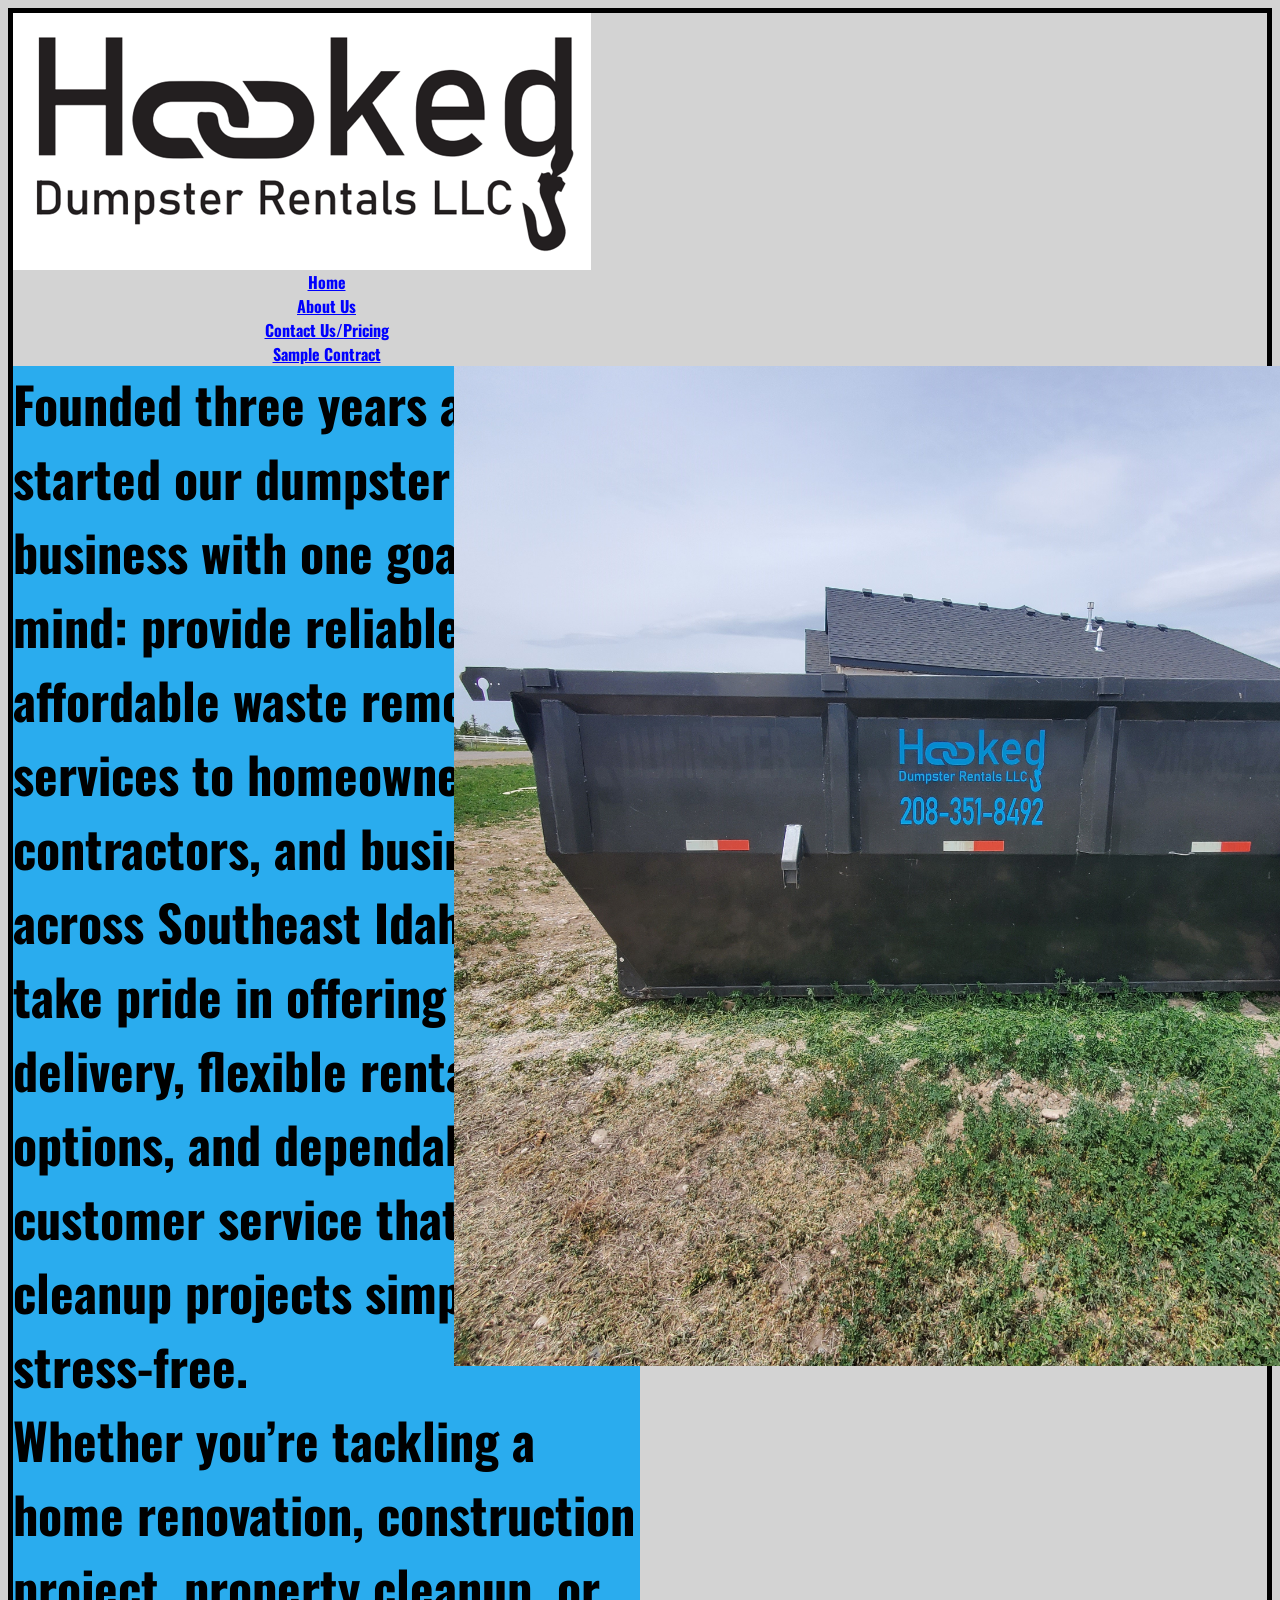
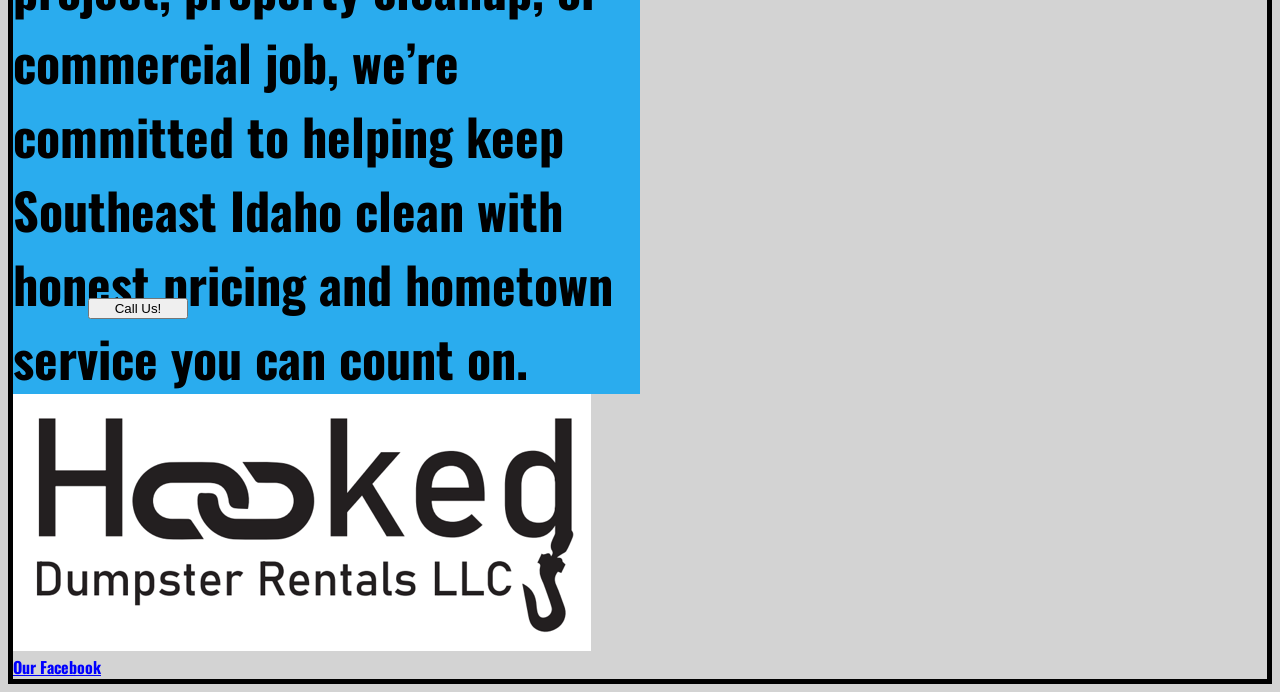
==== aboutus.html @ cf6c9e0d "more css" ====
<!DOCTYPE html>
<html lang="en">
<head>
    <meta charset="UTF-8">
    <meta name="viewport" content="width=device-width, initial-scale=1.0">
    <link rel="icon" type="image/x-icon" href="/images/logoMini">
    <link rel="preconnect" href="https://fonts.googleapis.com">
    <link rel="preconnect" href="https://fonts.gstatic.com" crossorigin>
    <link href="https://fonts.googleapis.com/css2?family=Oswald:wght@200..700&display=swap" rel="stylesheet">
    <link rel="stylesheet" href="styles.css">
    <title>About Us</title>
</head>
<body>
    <div class="header">
        <img class="headerLogo" src="images/Logo.png" alt="Hooked Dumpster Rentals LLC Logo">
        <a class="Links" href="index.html">Home</a>
        <a class="Links" href="aboutus.html">About Us</a>
        <a class="Links" href="pricingcontact.html">Contact Us/Pricing</a>
        <a class="Links" href="contract.html">Sample Contract</a>
    </div>
    <div class="bodyText">Founded three years ago, we started our dumpster rental business with one goal in mind: provide reliable, affordable waste removal services to homeowners, contractors, and businesses across Southeast Idaho. We take pride in offering fast delivery, flexible rental options, and dependable customer service that makes cleanup projects simple and stress-free.<br>Whether you’re tackling a home renovation, construction project, property cleanup, or commercial job, we’re committed to helping keep Southeast Idaho clean with honest pricing and hometown service you can count on.</div>
    <button href="208-351-8492" class="callButton" alt="Call Button">Call Us!</button>
    <img class="heroImg" src="images/dumpster5.jpg" alt="Dumpster on grass">
    <div class="footer">
        <img id="footerLogo" alt="test logo" src="images/Logo.png">
        <a class="Links" href="https://www.facebook.com/profile.php?id=61563477770796" alt="facebook link">Our Facebook</a>
    </div>
</body>
</html>
---- styles.css ----
body {
    display: grid;
    grid-template-columns: 50% 50%;
    border: 5px solid black;
    background-color: lightgray;
}

.header {
    text-align: center;
}

.Links {
  font-family: "Oswald", sans-serif;
  font-optical-sizing: auto;
  font-weight: 700;
  font-style: normal;
  color: blue;
  display: grid;
  grid-column-start: 1;
  grid-column-end: 2;
}

.bodyText {
    font-family: "Oswald", sans-serif;
    font-optical-sizing: auto;
    font-weight: 700;
    font-style: normal;
    font-size: 50px;
    text-align: left;
    display: grid;
    grid-column: 1;
    grid-row: 2;
    background-color: rgb(42, 172, 238);
}

.callButton{
    grid-column: 1;
    grid-row: 2;
    max-width: 100px;
    max-height: 500px;
    align-self: end;
    margin: 75px;
}
.heroImg {
    min-width: 500px;
    max-width: 1000px;
    grid-column: 2;
    grid-row: 2;
    justify-self: center;
    background-color: rgb(42, 172, 238);
}

.headerLogo {
    display: grid;
    grid-column-start: 1;
    grid-column-end: 1;
    justify-self: left;

}

.footer {
    text-align: left;
    grid-row: 3;
}
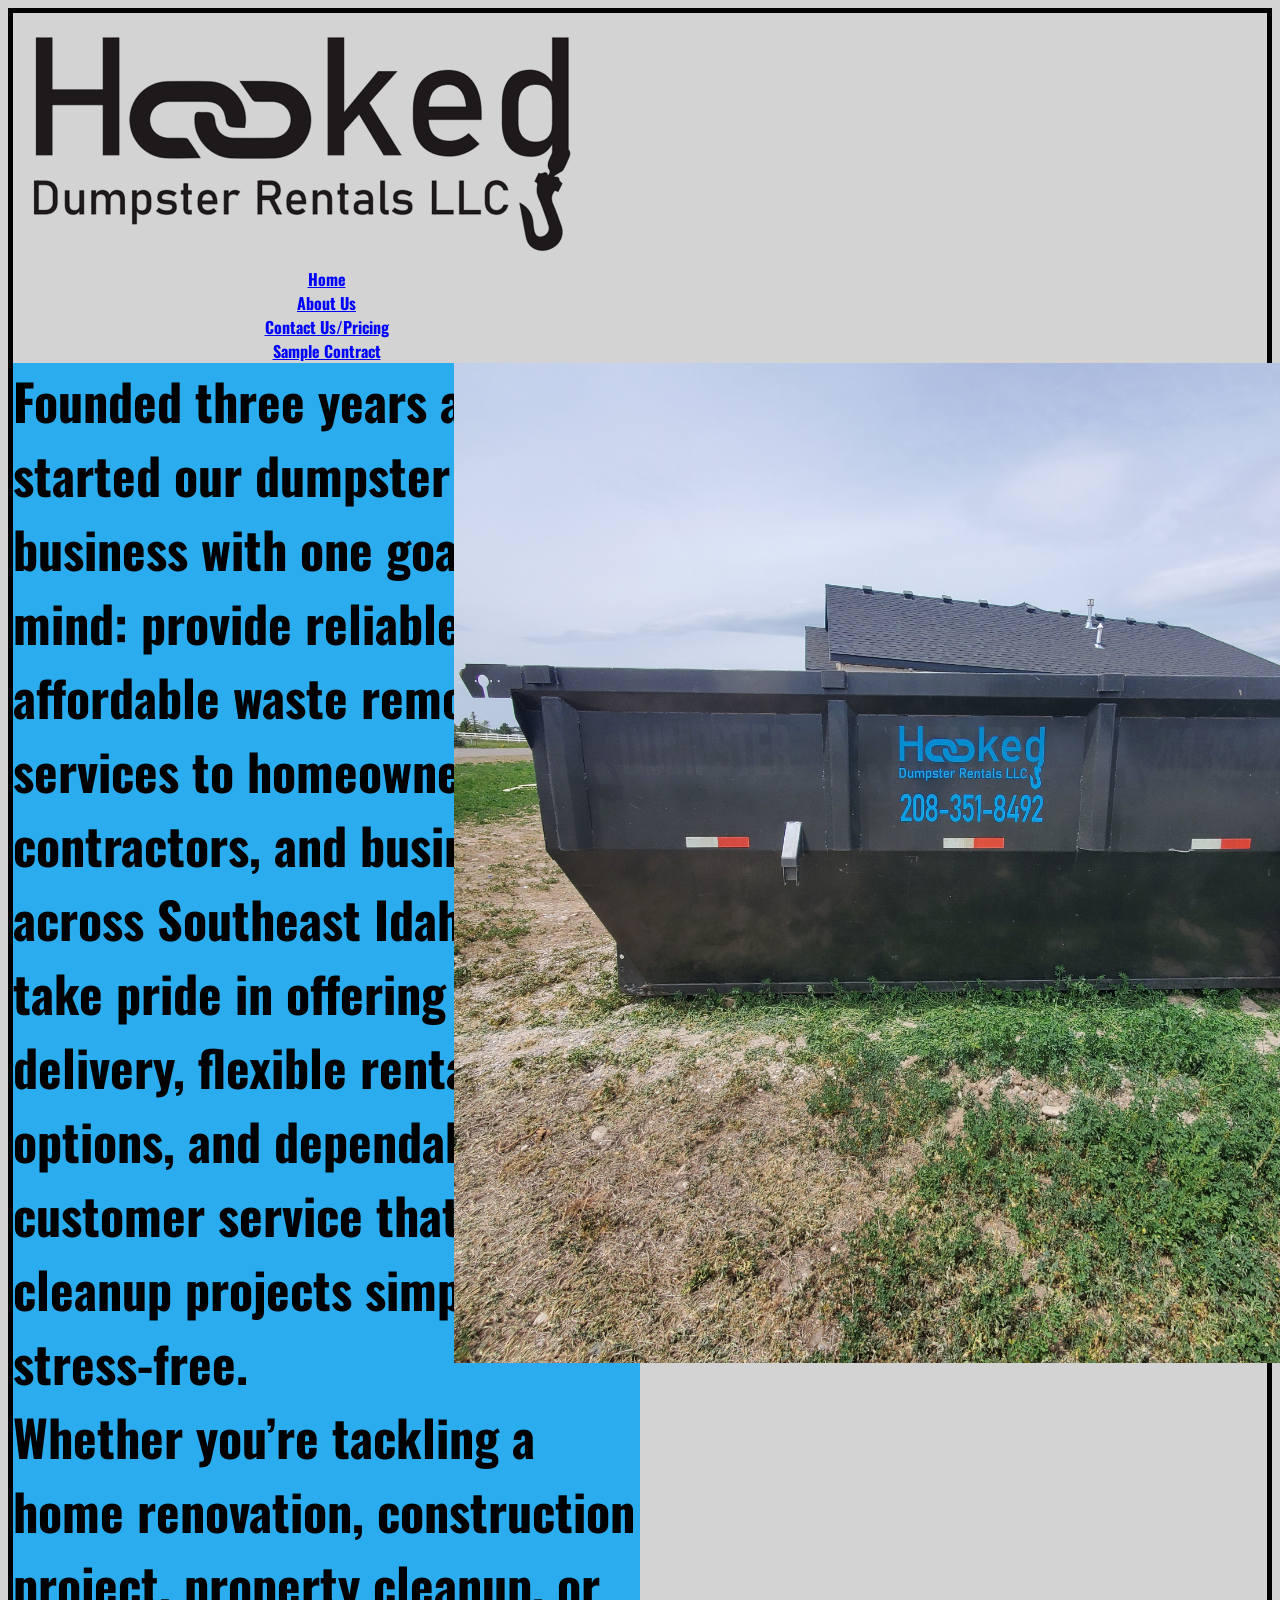
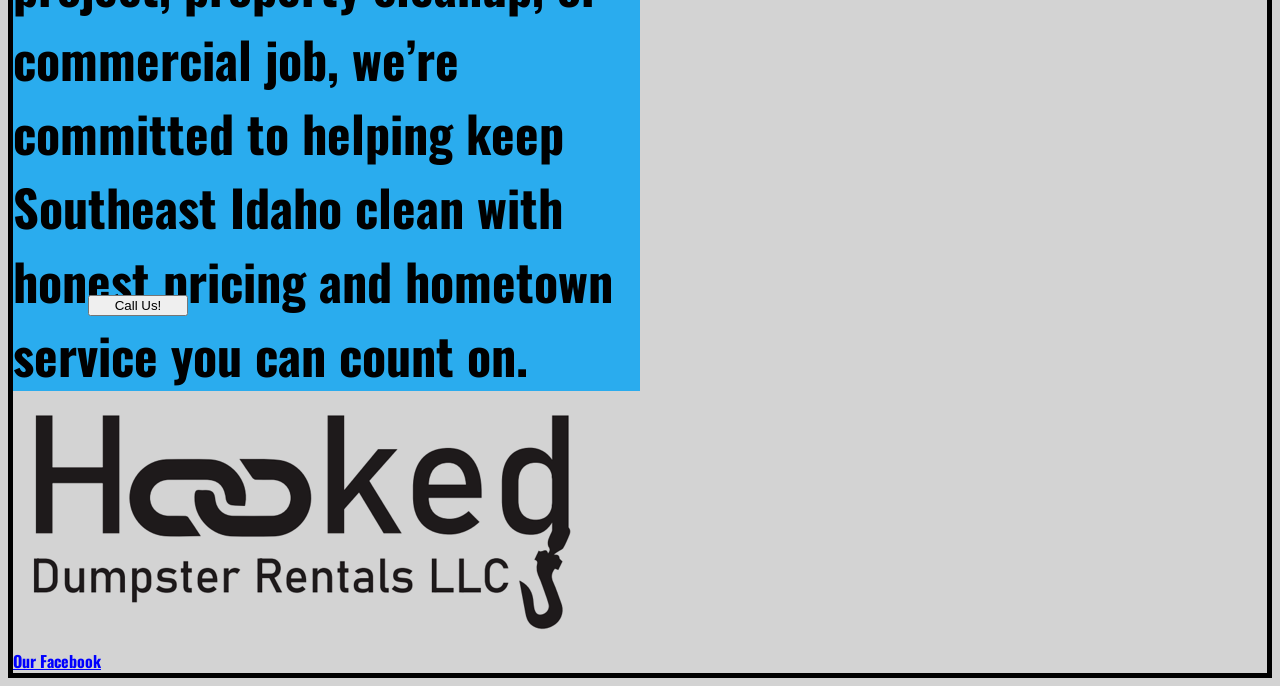
==== commit d62abc9b: "some html and added pdf" ====
--- a/aboutus.html
+++ b/aboutus.html
@@ -3,7 +3,7 @@
 <head>
     <meta charset="UTF-8">
     <meta name="viewport" content="width=device-width, initial-scale=1.0">
-    <link rel="icon" type="image/x-icon" href="/images/logoMini">
+    <link rel="icon" type="image/x-icon" href="/images/dFavicon2.png">
     <link rel="preconnect" href="https://fonts.googleapis.com">
     <link rel="preconnect" href="https://fonts.gstatic.com" crossorigin>
     <link href="https://fonts.googleapis.com/css2?family=Oswald:wght@200..700&display=swap" rel="stylesheet">
@@ -12,7 +12,7 @@
 </head>
 <body>
     <div class="header">
-        <img class="headerLogo" src="images/Logo.png" alt="Hooked Dumpster Rentals LLC Logo">
+        <img class="headerLogo" src="images/Logoclear.png" alt="Hooked Dumpster Rentals Logo">
         <a class="Links" href="index.html">Home</a>
         <a class="Links" href="aboutus.html">About Us</a>
         <a class="Links" href="pricingcontact.html">Contact Us/Pricing</a>
@@ -22,7 +22,7 @@
     <button href="208-351-8492" class="callButton" alt="Call Button">Call Us!</button>
     <img class="heroImg" src="images/dumpster5.jpg" alt="Dumpster on grass">
     <div class="footer">
-        <img id="footerLogo" alt="test logo" src="images/Logo.png">
+        <img id="footerLogo" alt="Hooked Dumpster Rentals Logo" src="images/Logoclear.png">
         <a class="Links" href="https://www.facebook.com/profile.php?id=61563477770796" alt="facebook link">Our Facebook</a>
     </div>
 </body>
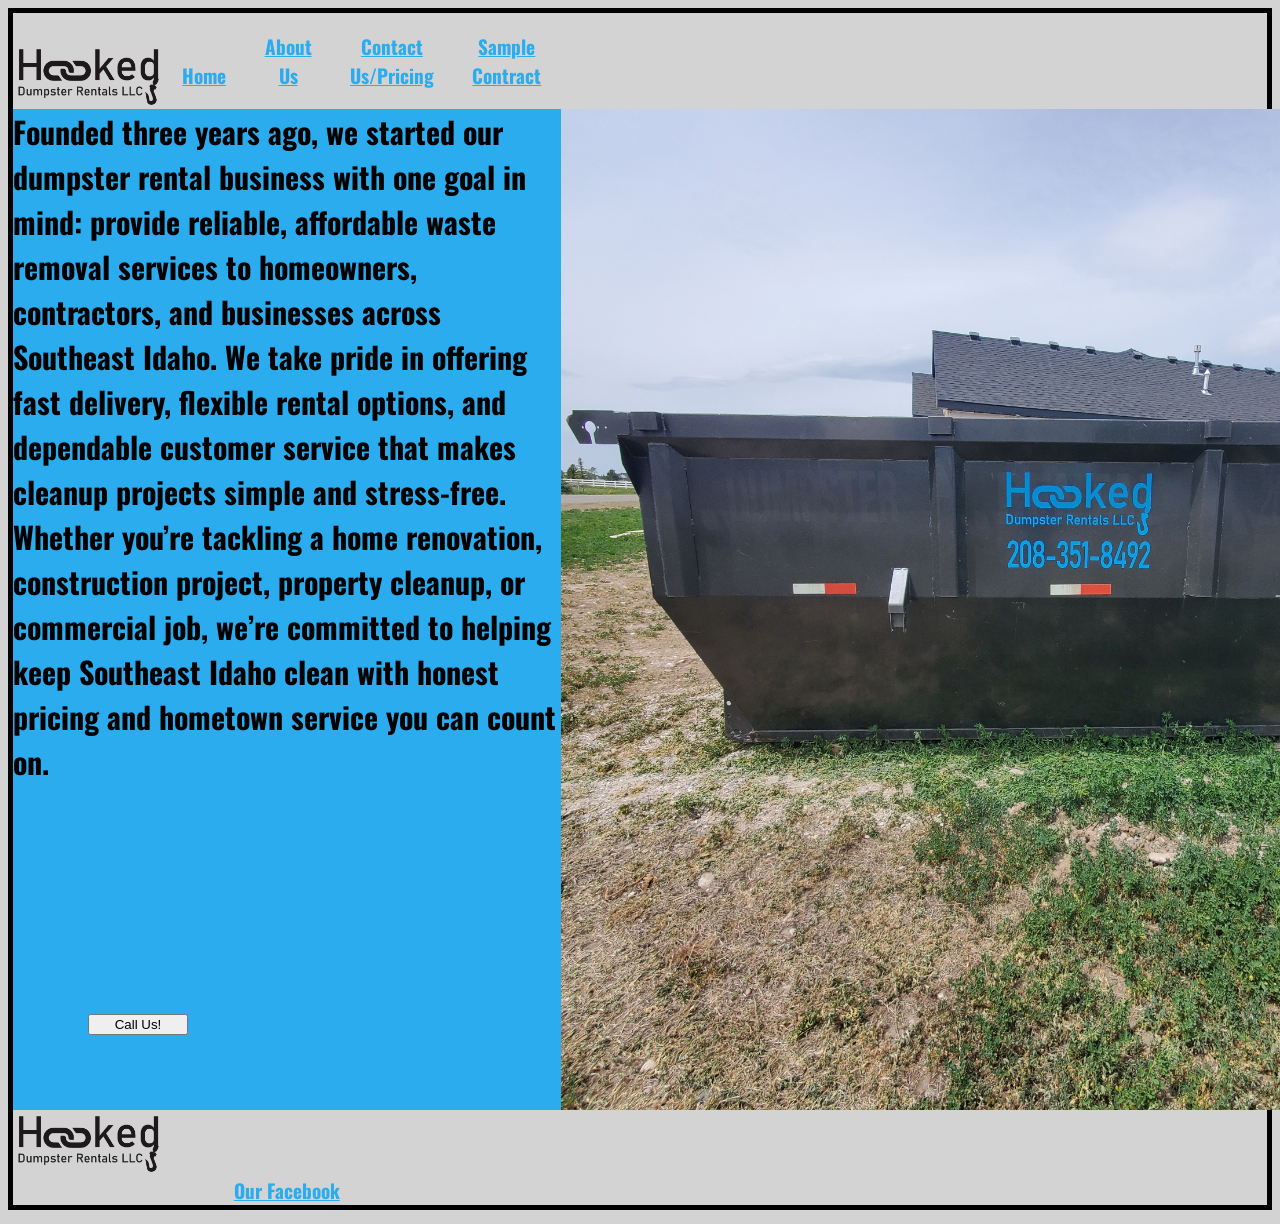
==== commit 54fe90e2: "mroe css and some htmnl" ====
--- a/aboutus.html
+++ b/aboutus.html
@@ -10,19 +10,19 @@
     <link rel="stylesheet" href="styles.css">
     <title>About Us</title>
 </head>
+<div class="header">
+    <img class="Logo" src="images/Logoclear.png" alt="Hooked Dumpster Rentals Logo">
+    <a class="Links" href="index.html">Home</a>
+    <a class="Links" href="aboutus.html">About Us</a>
+    <a class="Links" href="pricingcontact.html">Contact Us/Pricing</a>
+    <a class="Links" href="contract.html">Sample Contract</a>
+</div>
 <body>
-    <div class="header">
-        <img class="headerLogo" src="images/Logoclear.png" alt="Hooked Dumpster Rentals Logo">
-        <a class="Links" href="index.html">Home</a>
-        <a class="Links" href="aboutus.html">About Us</a>
-        <a class="Links" href="pricingcontact.html">Contact Us/Pricing</a>
-        <a class="Links" href="contract.html">Sample Contract</a>
-    </div>
     <div class="bodyText">Founded three years ago, we started our dumpster rental business with one goal in mind: provide reliable, affordable waste removal services to homeowners, contractors, and businesses across Southeast Idaho. We take pride in offering fast delivery, flexible rental options, and dependable customer service that makes cleanup projects simple and stress-free.<br>Whether you’re tackling a home renovation, construction project, property cleanup, or commercial job, we’re committed to helping keep Southeast Idaho clean with honest pricing and hometown service you can count on.</div>
     <button href="208-351-8492" class="callButton" alt="Call Button">Call Us!</button>
     <img class="heroImg" src="images/dumpster5.jpg" alt="Dumpster on grass">
     <div class="footer">
-        <img id="footerLogo" alt="Hooked Dumpster Rentals Logo" src="images/Logoclear.png">
+        <img class="Logo" alt="Hooked Dumpster Rentals Logo" src="images/Logoclear.png">
         <a class="Links" href="https://www.facebook.com/profile.php?id=61563477770796" alt="facebook link">Our Facebook</a>
     </div>
 </body>
--- a/styles.css
+++ b/styles.css
@@ -1,12 +1,15 @@
 body {
     display: grid;
-    grid-template-columns: 50% 50%;
+    grid: 1 3;
     border: 5px solid black;
     background-color: lightgray;
 }
 
 .header {
+    display: inline-flex;
     text-align: center;
+    align-items: end;
+    justify-self: center;
 }
 
 .Links {
@@ -14,10 +17,9 @@
   font-optical-sizing: auto;
   font-weight: 700;
   font-style: normal;
-  color: blue;
-  display: grid;
-  grid-column-start: 1;
-  grid-column-end: 2;
+  color: rgb(42, 172, 238);
+  font-size: larger;
+  padding: 1em;
 }
 
 .bodyText {
@@ -25,7 +27,7 @@
     font-optical-sizing: auto;
     font-weight: 700;
     font-style: normal;
-    font-size: 50px;
+    font-size: 30px;
     text-align: left;
     display: grid;
     grid-column: 1;
@@ -41,24 +43,35 @@
     align-self: end;
     margin: 75px;
 }
+.Logo {
+    display: grid;
+    grid-column-start: 1;
+    grid-column-end: 1;
+    min-width: 100px;
+    max-width: 150px;
+}
+
+img {
+    max-width: 1000px;
+}
+
 .heroImg {
-    min-width: 500px;
-    max-width: 1000px;
     grid-column: 2;
     grid-row: 2;
     justify-self: center;
     background-color: rgb(42, 172, 238);
 }
 
-.headerLogo {
-    display: grid;
-    grid-column-start: 1;
-    grid-column-end: 1;
-    justify-self: left;
 
+.footer {
+    text-align: center;
+    grid-row: 3;
 }
 
-.footer {
-    text-align: left;
-    grid-row: 3;
+.pdf {
+    display: grid;
+    justify-self: center;
+    grid-row: 2;
+    height: 900px;
+    width: 900px;
 }
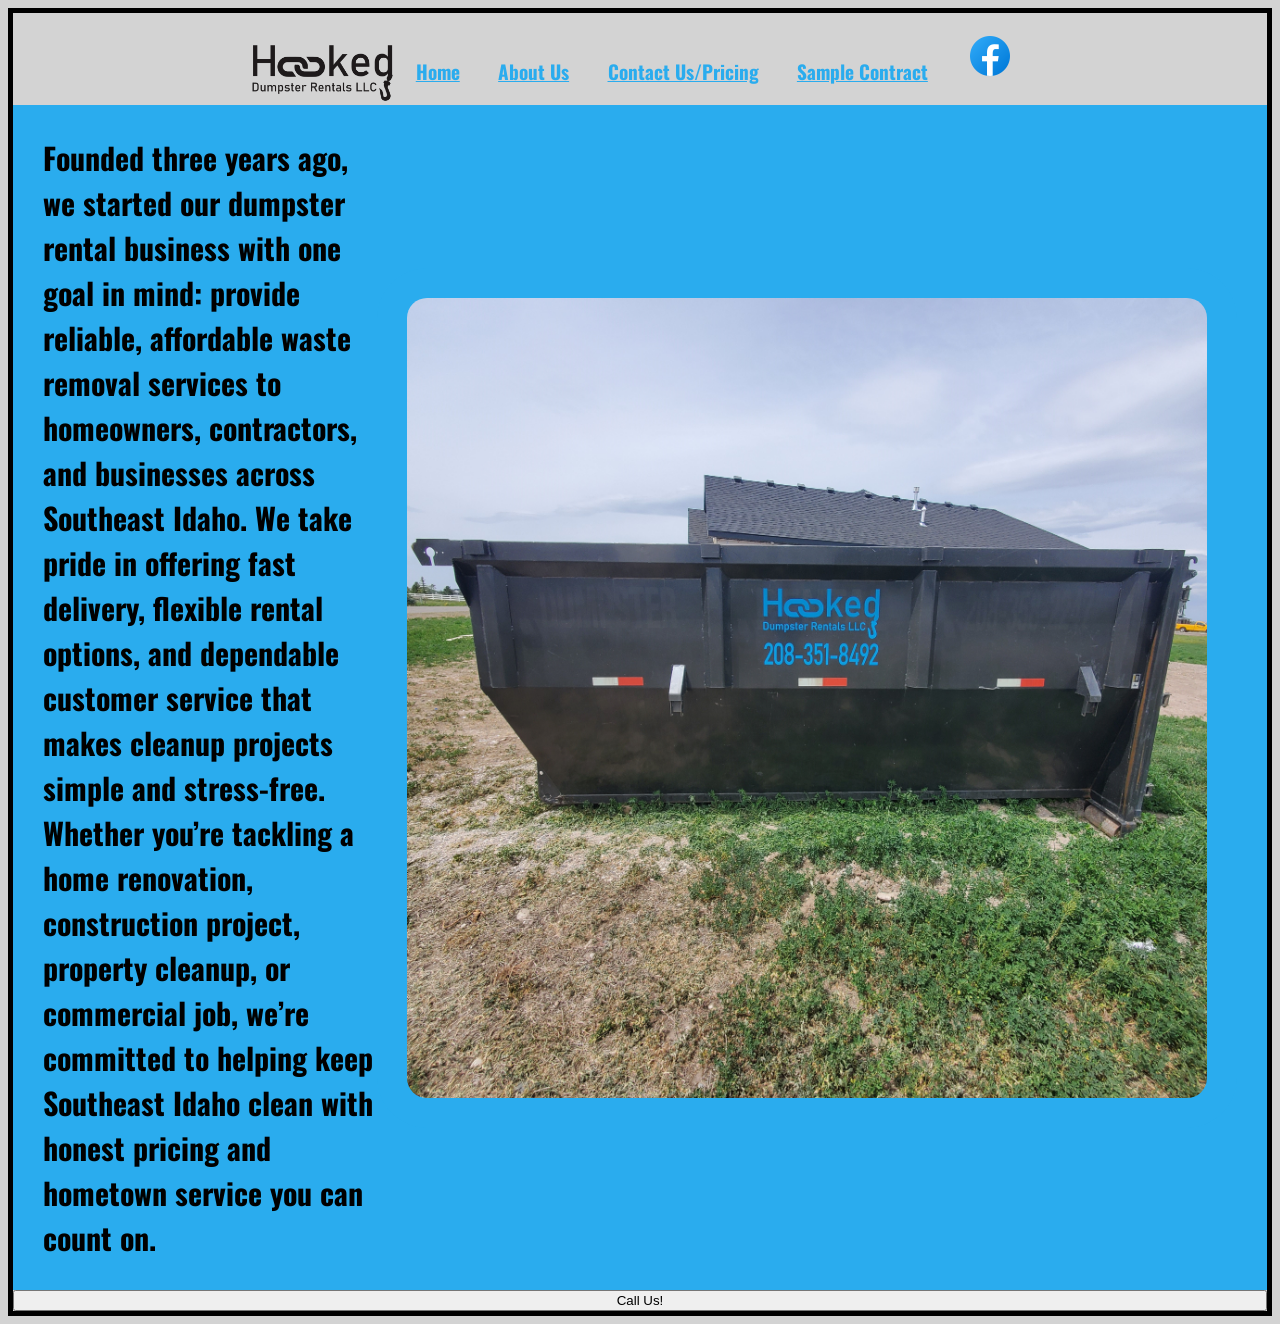
==== commit da00fa06: "css change update html" ====
--- a/aboutus.html
+++ b/aboutus.html
@@ -3,27 +3,27 @@
 <head>
     <meta charset="UTF-8">
     <meta name="viewport" content="width=device-width, initial-scale=1.0">
-    <link rel="icon" type="image/x-icon" href="/images/dFavicon2.png">
+    <link rel="icon" type="image/x-icon" href="/images/favicons/HD_Blue.png">
     <link rel="preconnect" href="https://fonts.googleapis.com">
     <link rel="preconnect" href="https://fonts.gstatic.com" crossorigin>
     <link href="https://fonts.googleapis.com/css2?family=Oswald:wght@200..700&display=swap" rel="stylesheet">
-    <link rel="stylesheet" href="styles.css">
+    <link rel="stylesheet" href="styles2.css">
     <title>About Us</title>
 </head>
-<div class="header">
-    <img class="Logo" src="images/Logoclear.png" alt="Hooked Dumpster Rentals Logo">
-    <a class="Links" href="index.html">Home</a>
-    <a class="Links" href="aboutus.html">About Us</a>
-    <a class="Links" href="pricingcontact.html">Contact Us/Pricing</a>
-    <a class="Links" href="contract.html">Sample Contract</a>
-</div>
+    <div class="header">
+        <img class="Logo" src="images/Logoclear.png" alt="Hooked Dumpster Rentals Logo">
+        <a class="Links" href="index.html">Home</a>
+        <a class="Links" href="aboutus.html">About Us</a>
+        <a class="Links" href="pricingcontact.html">Contact Us/Pricing</a>
+        <a class="Links" href="contract.html">Sample Contract</a>
+        <a class="Links" href="https://www.facebook.com/profile.php?id=61563477770796"><img src="images/favicons/facebook-48.png" alt="Hooked Dumpster Rentals Facebook"></a>
+
+    </div>
 <body>
-    <div class="bodyText">Founded three years ago, we started our dumpster rental business with one goal in mind: provide reliable, affordable waste removal services to homeowners, contractors, and businesses across Southeast Idaho. We take pride in offering fast delivery, flexible rental options, and dependable customer service that makes cleanup projects simple and stress-free.<br>Whether you’re tackling a home renovation, construction project, property cleanup, or commercial job, we’re committed to helping keep Southeast Idaho clean with honest pricing and hometown service you can count on.</div>
+    <div class="mainContent">Founded three years ago, we started our dumpster rental business with one goal in mind: provide reliable, affordable waste removal services to homeowners, contractors, and businesses across Southeast Idaho. We take pride in offering fast delivery, flexible rental options, and dependable customer service that makes cleanup projects simple and stress-free.<br>Whether you’re tackling a home renovation, construction project, property cleanup, or commercial job, we’re committed to helping keep Southeast Idaho clean with honest pricing and hometown service you can count on.
+    <img class="heroImg" src="images/dumpster5.jpg" alt="Dumpster on grass">
+    </div>
     <button href="208-351-8492" class="callButton" alt="Call Button">Call Us!</button>
-    <img class="heroImg" src="images/dumpster5.jpg" alt="Dumpster on grass">
-    <div class="footer">
-        <img class="Logo" alt="Hooked Dumpster Rentals Logo" src="images/Logoclear.png">
-        <a class="Links" href="https://www.facebook.com/profile.php?id=61563477770796" alt="facebook link">Our Facebook</a>
-    </div>
+
 </body>
 </html>
--- a/styles2.css
+++ b/styles2.css
@@ -0,0 +1,57 @@
+body {
+    display: grid;
+    border: 5px solid black;
+    background-color: lightgray;
+}
+
+div.header {
+    display: flex;
+    text-align: center;
+    align-items: end;
+    justify-content: center;
+}
+
+.Links {
+  font-family: "Oswald", sans-serif;
+  font-optical-sizing: auto;
+  font-weight: 700;
+  font-style: normal;
+  color: rgb(42, 172, 238);
+  font-size: larger;
+  padding: 1em;
+}
+
+.mainContent {
+    display: inline-flex;
+    font-family: "Oswald", sans-serif;
+    font-optical-sizing: auto;
+    font-weight: 700;
+    font-style: normal;
+    font-size: 30px;
+    text-align: left;
+    background-color: rgb(42, 172, 238);
+    align-items: center;
+    padding: 1em;
+}
+
+.Logo {
+    max-width: 150px;
+}
+
+img {
+    max-width: 800px;
+}
+
+.heroImg {
+    justify-self: center;
+    padding: 1em;
+    border-radius: 50px;
+    background-color: rgb(42, 172, 238);
+}
+
+.pdf {
+    display: flex;
+    justify-self: center;
+    height: 900px;
+    width: 900px;
+}
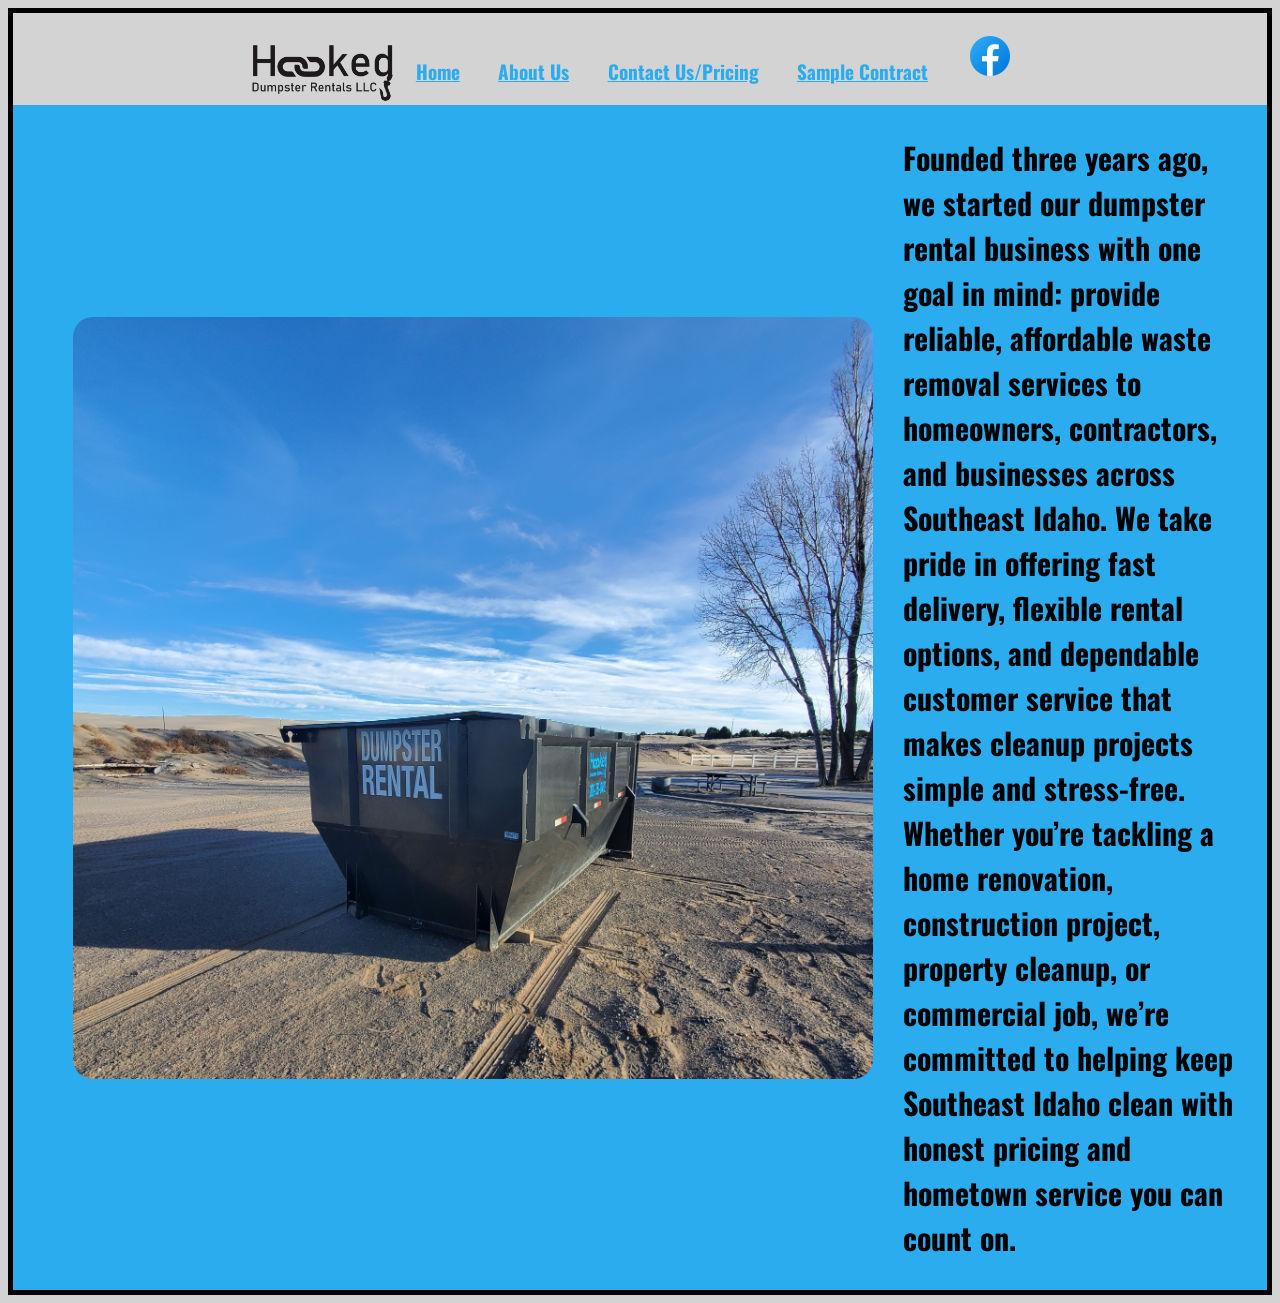
==== commit adbc409a: "final upload in new repo due to ransomware" ====
--- a/aboutus.html
+++ b/aboutus.html
@@ -7,7 +7,7 @@
     <link rel="preconnect" href="https://fonts.googleapis.com">
     <link rel="preconnect" href="https://fonts.gstatic.com" crossorigin>
     <link href="https://fonts.googleapis.com/css2?family=Oswald:wght@200..700&display=swap" rel="stylesheet">
-    <link rel="stylesheet" href="styles2.css">
+    <link rel="stylesheet" href="styles.css">
     <title>About Us</title>
 </head>
     <div class="header">
@@ -20,10 +20,9 @@
 
     </div>
 <body>
-    <div class="mainContent">Founded three years ago, we started our dumpster rental business with one goal in mind: provide reliable, affordable waste removal services to homeowners, contractors, and businesses across Southeast Idaho. We take pride in offering fast delivery, flexible rental options, and dependable customer service that makes cleanup projects simple and stress-free.<br>Whether you’re tackling a home renovation, construction project, property cleanup, or commercial job, we’re committed to helping keep Southeast Idaho clean with honest pricing and hometown service you can count on.
-    <img class="heroImg" src="images/dumpster5.jpg" alt="Dumpster on grass">
+    <div class="mainContent">        
+    <img class="heroImg" src="images/dumpster4.jpg" alt="Dumpster on grass">
+Founded three years ago, we started our dumpster rental business with one goal in mind: provide reliable, affordable waste removal services to homeowners, contractors, and businesses across Southeast Idaho. We take pride in offering fast delivery, flexible rental options, and dependable customer service that makes cleanup projects simple and stress-free.<br>Whether you’re tackling a home renovation, construction project, property cleanup, or commercial job, we’re committed to helping keep Southeast Idaho clean with honest pricing and hometown service you can count on.
     </div>
-    <button href="208-351-8492" class="callButton" alt="Call Button">Call Us!</button>
-
 </body>
 </html>
--- a/styles.css
+++ b/styles.css
@@ -0,0 +1,152 @@
+body {
+    display: grid;
+    border: 5px solid black;
+    background-color: lightgray;
+}
+
+div.header {
+    display: flex;
+    text-align: center;
+    align-items: end;
+    justify-content: center;
+}
+
+.Links {
+  font-family: "Oswald", sans-serif;
+  font-optical-sizing: auto;
+  font-weight: 700;
+  font-style: normal;
+  color: rgb(42, 172, 238);
+  font-size: larger;
+  padding: 1em;
+}
+
+.mainContent {
+    display: inline-flex;
+    font-family: "Oswald", sans-serif;
+    font-optical-sizing: auto;
+    font-weight: 700;
+    font-style: normal;
+    font-size: 30px;
+    text-align: left;
+    background-color: rgb(42, 172, 238);
+    align-items: center;
+    padding: 1em;
+    justify-content: center;
+}
+
+table, td, th {
+    border: 1px solid;
+    padding: 10px;
+}
+table {
+    min-width: 50%;
+    min-height: 400px;
+}
+.Logo {
+    max-width: 150px;
+}
+
+img {
+    max-width: 800px;
+}
+
+.heroImg {
+    justify-self: center;
+    padding: 1em;
+    border-radius: 50px;
+    background-color: rgb(42, 172, 238);
+}
+
+
+.pdf {
+    display: flex;
+    justify-self: center;
+    height: 900px;
+    width: 900px;
+}
+
+@media (max-width: 767px) {
+
+    body {
+        grid-template-columns: 1fr;
+        grid-template-areas:
+            "header"
+            "main"
+            "images";
+        gap: 1em;
+        padding: 0.5em;
+        box-sizing: border-box;
+    }
+
+    div.header {
+        grid-area: header;
+        flex-wrap: wrap;
+        align-items: center;
+    }
+
+    .Links {
+        font-size: 1.1rem;
+        padding: 0.5em;
+    }
+
+    .mainContent {
+        grid-area: main;
+        display: flex;
+        flex-direction: column;
+        font-size: clamp(1.1rem, 5vw, 1.6rem);
+        padding: 1em;
+        box-sizing: border-box;
+        overflow-x: auto;
+    }
+
+    table {
+        width: 100%;
+        min-width: 0;
+        min-height: auto;
+    }
+    td, th {
+        padding: 8px;
+    }
+
+    .Logo,
+    .heroImg,
+    .pdf,
+    img {
+        grid-area: images;
+    }
+
+    .Logo {
+        max-width: 100px;
+        width: 100%;
+        height: auto;
+    }
+
+    img {
+        max-width: 100%;
+        height: auto;
+        display: block;
+    }
+
+    .heroImg {
+        border-radius: 25px;
+        max-width: 100%;
+        box-sizing: border-box;
+    }
+
+    .pdf {
+        width: 100%;
+        max-width: 100%;
+        height: 60vh;
+        box-sizing: border-box;
+    }
+}
+
+@media (max-width: 479px) {
+    .mainContent {
+        font-size: clamp(1rem, 6vw, 1.3rem);
+    }
+    .Logo {
+        max-width: 90px;
+    }
+}
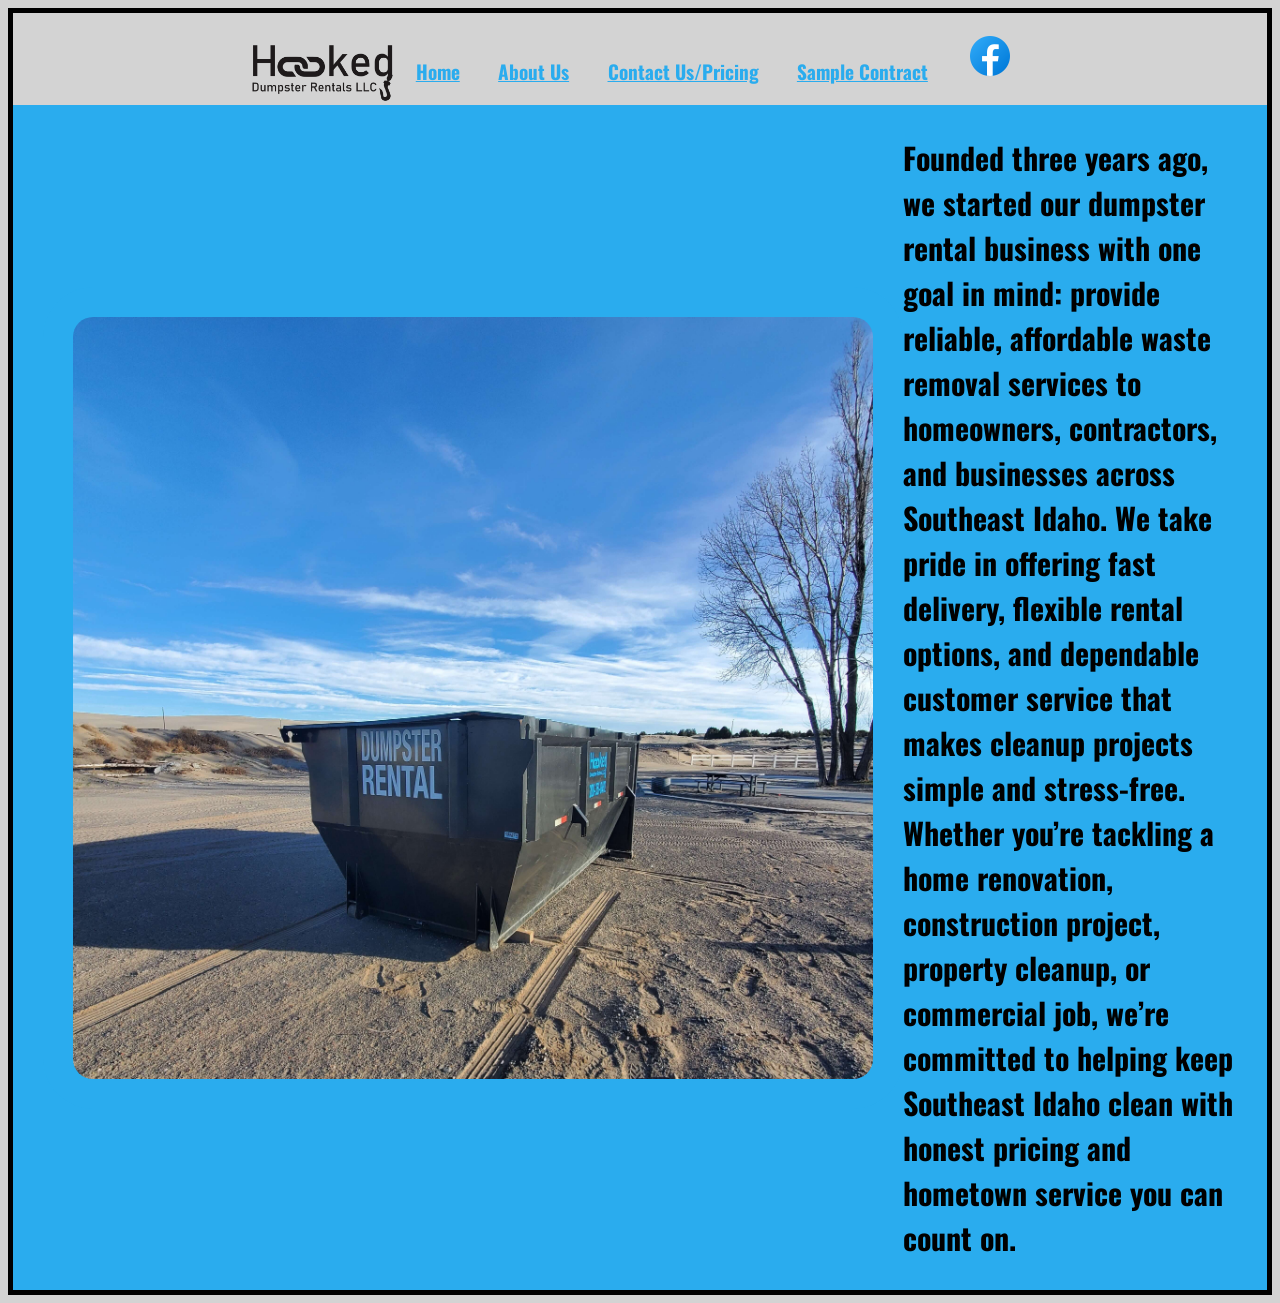
==== commit ed891d9e: "cleanup and final changes" ====
--- a/aboutus.html
+++ b/aboutus.html
@@ -3,12 +3,12 @@
 <head>
     <meta charset="UTF-8">
     <meta name="viewport" content="width=device-width, initial-scale=1.0">
-    <link rel="icon" type="image/x-icon" href="/images/favicons/HD_Blue.png">
+    <link rel="icon" type="image/x-icon" href="/images/favicons/Chain_Blue.png">
     <link rel="preconnect" href="https://fonts.googleapis.com">
     <link rel="preconnect" href="https://fonts.gstatic.com" crossorigin>
     <link href="https://fonts.googleapis.com/css2?family=Oswald:wght@200..700&display=swap" rel="stylesheet">
     <link rel="stylesheet" href="styles.css">
-    <title>About Us</title>
+    <title>Hooked Dumpsters About Us</title>
 </head>
     <div class="header">
         <img class="Logo" src="images/Logoclear.png" alt="Hooked Dumpster Rentals Logo">
